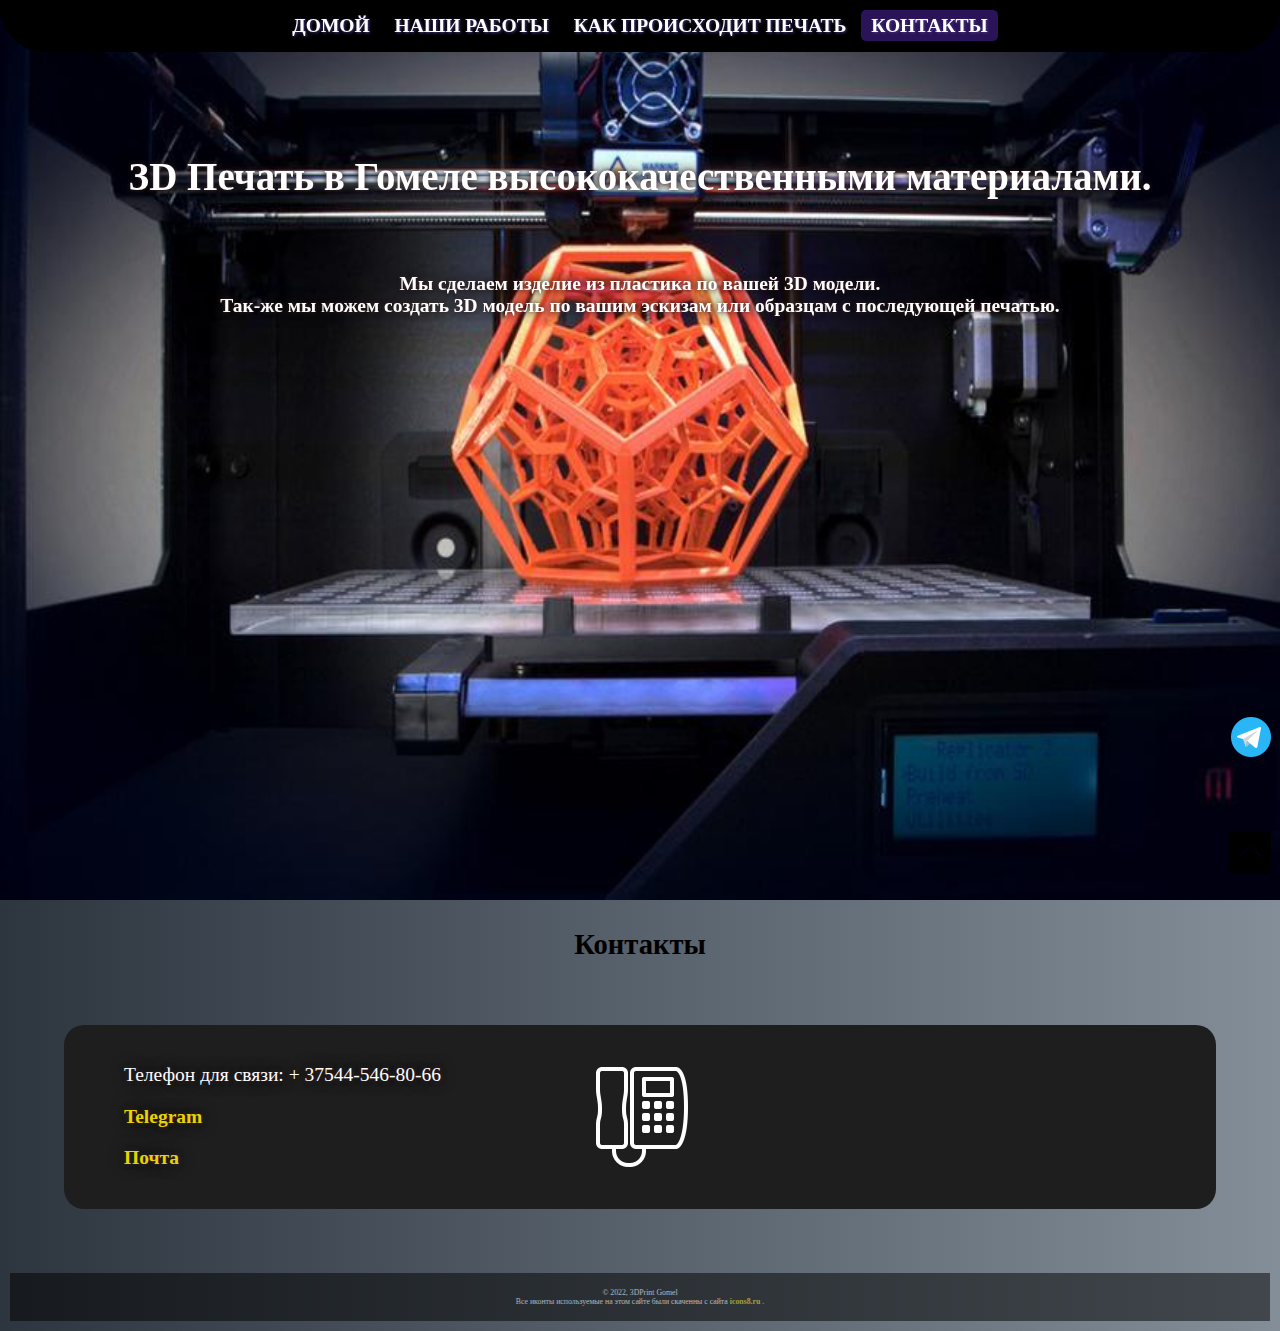
==== contact/contact.html @ 4ea01b26 "commit-13" ====
<!DOCTYPE html>
<html lang="en">

<head>
    <meta charset="UTF-8" />
    <meta http-equiv="X-UA-Compatible" content="IE=edge" />
    <meta name="viewport" content="width=device-width, initial-scale=1.0" />
    <title>3D_Print</title>

    <link type="text/css" rel="stylesheet" href="../index.css" media="screen and (min-width: 611px)">
    <link type="text/css" rel="stylesheet" href="../index-mobile.css" media="screen and (max-width: 600px)">
</head>

<body>
    <div id="pro">
        <nav>
            <ul>
              <li><a href="../index.html">Домой</a></li>
              <li><a href="../my_work/my_work.html#aaa">Наши работы</a></li>
              <li><a href="../Video_work/video.html#aaa">Как происходит печать</a></li>
              <li class="selected"><a href="../contact/contact.html">Контакты</a></li>
            </ul>
          </nav>
    </div>

    <div id="header">
        <div class="header">
            <h1 class="fullscreen_title _anim-items _anim-no-hide">
                ЗD Печать в Гомеле высококачественными материалами.</h1>
            <br /> <br>
            <h2 class="fullscreen_text _anim-items"> Мы сделаем изделие из пластика по вашей 3D модели. <br />
                Так-же мы можем создать 3D модель по вашим эскизам или образцам с
                последующей печатью.
            </h2>
        </div>
    </div>

    <div id="contact">
        <h3>Контакты</h3>
        <div id="contact_1">
            <p>Телефон для связи: + 37544-546-80-66</p>
            <p><a href="https://t.me/KravecDK" target="_blank">Telegram</a></p>
            <p><a href="mailto:zik231@mail.ru" target="_blank">Почта</a></p>

        </div>
    </div>



    <div id="telegramm">
        <a href="https://t.me/KravecDK" target="_blank">
            <img src="../picters/telegramm.png" alt="telegramm">
        </a>
    </div>
    <div id="up">
        <a href="#" title="Вернуться к началу" class="topbutton"><img src="../picters/icons8-вверх-в-квадрате-50.png"
                alt="up"></a>
    </div>

    <footer>
        &copy; 2022, 3DPrint Gomel
        <br />
        Все иконты используемые на этом сайте были скаченны с сайта <a href="https://icons8.ru/">icons8.ru</a> .
    </footer>

    <script src="../index.js"></script>
</body>

</html>
---- index.css ----
body {
    font-size: small;
    background: linear-gradient(90deg, #2d353f 0%, #838e99 100%);
    background-color: rgb(223, 222, 222);
    margin: 0;
}

#pro {
    background-color: black;
    width: 100%;
    text-align: center;
    position: fixed;
    top: 0;
    left: 0;
    border-radius: 0px 0px 45px 45px;
}
nav ul li a:link, nav ul li a:visited {
	color: #ffffff;
	border-bottom: none;
	font-weight: bold;


	text-shadow: 1px 1px 3px #493c85; 


	text-transform: uppercase;
}

li.selected {
	background-color: rgb(42, 19, 87);
    border-radius: 5px;
}

#info_top {
    margin: 5%;
}

#header {
    background-image: url(picters/aaaa.jpg);
    background-size: 100% 100%;
    height: 100vh;
    text-shadow: 0 0 5px rgb(58, 36, 36), 0 0 15px rgb(0, 0, 0);
}
#header h1 {
    font-size: 300%;
}
.fullscreen_title {
    transform: translate(0px, 120%);
    opacity: 0;
    transition: 0.8s;
}
.fullscreen_title._active {
    transform: translate(0px, 0%);
    opacity: 1;
}
.fullscreen_text {
    transform: translate(0px, 120%);
    opacity: 0;
    transition: all 0.8s ease 0s;
}
.fullscreen_text._active {
    transform: translate(0px, 0%);
    opacity: 1;
    transition: all 0.8s ease 0.4s;
}
.moments_image {
    transform: scale(0);
    transition: all 0.8s ease 0s;
}
.moments_item._active .moments_image {
    transform: scale(1);
}
.moments_text {
    transform: translate(0px, 50%);
    opacity: 0;
    transition: all 0.3s ease 0s;
}
.moments_item._active .moments_text {
    transform: translate(0px, 0px);
    opacity: 1;
    translate: all 0.8s ease 0.6s;
}

.header {
    text-align: center;
    color: #fff;
    font-size: 100%;
    padding: 10%;

}

nav {
    font-size: 150%;
    border-radius: 0px 0px 45px 45px;
}
nav ul {
    text-align: center;
	margin: 0px;
	list-style-type: none;
	padding: 15px 10px 15px 10px;
}
nav ul li {
	display: inline;
	padding: 5px 10px 5px 10px;
}

#contact h3{
    font-size: 220%;
    text-align: center;
}
#contact_1 {
    
    font-size: 150%;
    margin: 5%;
    background-color: rgb(30, 30, 31);
    border-radius: 20px;
    color: #fff;
    padding-top:  20px;
    padding-bottom: 20px;
    padding-left: 60px;
    background-image: url(picters/icons/icons8-офисный-телефон-100.png);
    background-position: center ;
    background-repeat: no-repeat;
    text-shadow: 0 0 5px rgb(58, 36, 36), 0 0 15px rgb(0, 0, 0); /*Тень*/
    /* Фон без повторения */
}

.job h3 {
    font-size: 150%;
    text-align: center;
}

.job {
    font-size: 150%;
}

div#tableContainer {
    display: table;
    border-spacing: 10px;
}

div#tableRow {
    display: table-row;
}

section#t1,
section#t2,
section#t3,
section#t4 {
    display: table-cell;
    padding: 20px;
    vertical-align: top;
    background-color: rgb(30, 30, 31);
    border-radius: 20px;
    color: #fff;
    width: 15%;
}

#filoment h3 {
    font-size: 220%;
    text-align: center;
}

#filoment {
    margin: 5%;
}

#filoment ul {
    font-size: 150%;
    display: table-cell;
    padding: 50px;
    vertical-align: top;
    background-color: rgb(30, 30, 31);
    border-radius: 20px;
    color: #fff;
    text-shadow: 0 0 5px rgb(58, 36, 36), 0 0 15px rgb(0, 0, 0);
    background-image: url(picters/kisspng-3d-printing-filament-polylactic-acid-lyman-filamen-5b18a9272827a0.1160020915283428231645.png);
    background-position: center;
    background-repeat: no-repeat;
    /* Фон без повторения */
}

#cash {
    font-size: 150%;
    margin: 5%;
}
#cash h2{
text-align: center;
}
#cash h3 {
    text-align: center;
}
#cash_info {
    font-size: medium;
    text-align: center;
    padding: 50px;
    vertical-align: top;
    background-color: rgb(30, 30, 31);
    border-radius: 20px;
    color: #fff;
    background-image: url(picters/icons/icons8-банк-идей-100.png);
    background-position: bottom ;
    background-repeat: no-repeat;
    text-shadow: 0 0 5px rgb(58, 36, 36), 0 0 15px rgb(0, 0, 0); /*Тень*/
    /* Фон без повторения */
}
section#t11,
section#t22,
section#t33 {
    display: table-cell;
    padding: 20px;
    vertical-align: top;
    background-color: rgb(30, 30, 31);
    border-radius: 20px;
    color: #fff;
    width: 23%;
}


#model {
    margin: 5%;
    font-size: 150%;
}
#model h3 {
    text-align: center;
    font-size: 150%;
}
#model_info {
    padding: 20px;
    background-color: rgb(30, 30, 31);
    border-radius: 20px;
    color: #fff;
}

#site_model {
    margin: 5%;
    font-size: 150%;
}
#site_model h2{
    text-align: center;
    font-size: 150%;
}
#site_model h3{
    text-align: center;
    font-size: 130%;
}

a {
    color: rgb(233, 210, 0);
    text-decoration: none;
    font-weight: 700;
  }
  a:hover {
    text-decoration: underline;
  }
  a:active {
    color: rgb(230, 114, 5);
  }
  
  a:visited {
    color: gray;
  }
  #a1 {
      text-align: center;
      border-color: red;
  }

#telegramm {
    position: fixed;
    bottom: 15%;
    right: 5px;
}

#up {
    position: fixed;
    bottom: 2%;
    right: 5px;
}

footer {
    background-color: black;
    color: #fff;
    opacity: 0.5;
    text-align: center;
    padding: 15px;
    margin: 10px 10px 10px 10px;
    font-size: 60%;
}

/*my_work page*/


.card1 h3{
    font-size: 220%;
    text-align: center;
}

.card1_1 {
    
    text-align: center;
        font-size: 150%;
        margin: 5%;
        background-color: rgb(30, 30, 31);
        border-radius: 20px;
        color: #fff;
        padding-top:  20px;
        padding-bottom: 20px;
        padding-left: 60px;
        padding-right: 60px;
        text-shadow: 0 0 5px rgb(58, 36, 36), 0 0 15px rgb(0, 0, 0); /*Тень*/
    /* Фон без повторения */
}
.card2 h3{
    font-size: 180%;
    text-align: center;
}

.card1_2 {
        font-size: 150%;
        margin: 5%;
        background-color: rgb(30, 30, 31);
        border-radius: 20px;
        color: #fff;
        padding-top:  20px;
        padding-bottom: 20px;
        padding-left: 60px;
        padding-right: 60px;
        text-shadow: 0 0 5px rgb(58, 36, 36), 0 0 15px rgb(0, 0, 0); /*Тень*/
    /* Фон без повторения */
}


/*
    transform: translate(0px, 120%);
    opacity: 0;
    transition: 0.8s;
    позволяет уехать в низ и сделать прозрачным

    _activ
    transform: translate(0px, 0%);
    opacity: 1;
---- index-mobile.css ----
body {
    font-size: small;
    font-family: sans-serif;
    background: linear-gradient(90deg, #2d353f 0%, #838e99 100%);
    margin: 0;
}

#pro {
    background-color: black;
    width: 100%;
    text-align: center;
    position: fixed;
    top: 0;
    left: 0;
    border-radius: 0px 0px 45px 45px;
    font-size: 70%;
}
nav ul li a:link, nav ul li a:visited {
	color: #ffffff;
	border-bottom: none;
	font-weight: bold;


	text-shadow: 1px 1px 3px #493c85; 


	text-transform: uppercase;
}

li.selected {
	background-color: rgb(42, 19, 87);
    border-radius: 5px;
}

#info_top {
    margin: 5%;
}

#header {
    background-image: url(picters/aaaa.jpg);
    background-size: 100% 100%;
    text-shadow: 0 0 5px rgb(58, 36, 36), 0 0 15px rgb(0, 0, 0);
}
#header h1 {
    font-size: 200%;
}
.fullscreen_title {
    transform: translate(0px, 120%);
    opacity: 0;
    transition: 0.8s;
}
.fullscreen_title._active {
    transform: translate(0px, 0%);
    opacity: 1;
}
.fullscreen_text {
    transform: translate(0px, 120%);
    opacity: 0;
    transition: all 0.8s ease 0s;
}
.fullscreen_text._active {
    transform: translate(0px, 0%);
    opacity: 1;
    transition: all 0.8s ease 0.4s;
}
.moments_image img {
    width: 50%;
    height: 50%;
}
.moments_image {
    transform: scale(0);
    transition: all 0.8s ease 0s;
}
.moments_item._active .moments_image {
    transform: scale(1);
}
.moments_text {
    transform: translate(0px, 50%);
    opacity: 0;
    transition: all 0.3s ease 0s;
}
.moments_item._active .moments_text {
    transform: translate(0px, 0px);
    opacity: 1;
    translate: all 0.8s ease 0.6s;
}

.header {
    text-align: center;
    color: #fff;
    font-size: 100%;
    padding: 10%;

}

nav {
    font-size: 100%;
    border-radius: 0px 0px 45px 45px;
}
nav ul {
    text-align: center;
	margin: 0px;
	list-style-type: none;
	padding: 15px 10px 15px 10px;
}
nav ul li {
	display: inline;
	padding: 5px 10px 5px 10px;
}

#contact h3{
    font-size: 220%;
    text-align: center;
}
#contact_1 {
    
    font-size: 100%;
    margin: 5%;
    background-color: rgb(30, 30, 31);
    border-radius: 20px;
    color: #fff;
    padding-top:  10px;
    padding-bottom: 10px;
    padding-left: 30px;
    background-image: url(picters/icons/icons8-офисный-телефон-100.png);
    
    background-position: center ;
    background-repeat: no-repeat;
    text-shadow: 0 0 5px rgb(58, 36, 36), 0 0 15px rgb(0, 0, 0); /*Тень*/
    /* Фон без повторения */
}

.job h3 {
    font-size: 220%;
    text-align: center;
}

.job {
    font-size: 100%;
}

div#tableContainer {
    display: table;
    border-spacing: 10px;
}

div#tableRow {
    display: table-row;
}

section#t1,
section#t2,
section#t3,
section#t4 {
    margin: 15px 0px 15px 0px;
    padding: 35px;
    vertical-align: top;
    background-color: rgb(30, 30, 31);
    border-radius: 20px;
    color: #fff;
}

#filoment h3 {
    font-size: 220%;
    text-align: center;
}

#filoment {
    margin: 5%;
}

#filoment ul {
    font-size: 90%;
    display: table-cell;
    padding: 20px;
    vertical-align: top;
    background-color: rgb(30, 30, 31);
    border-radius: 20px;
    color: #fff;
    text-shadow: 0 0 5px rgb(58, 36, 36), 0 0 15px rgb(0, 0, 0);
    background-image: url(picters/kisspng-3d-printing-filament-polylactic-acid-lyman-filamen-5b18a9272827a0.1160020915283428231645.png);
    background-position: center;
    background-repeat: no-repeat;
    /* Фон без повторения */
}

#cash {
    font-size: 80%;
    margin: 5%;
}
#cash h2{
    font-size: 200%;
text-align: center;
}
#cash h3 {
    text-align: center;
}
#cash_info {
    font-size: 90%;
    text-align: center;
    padding: 20px;
    vertical-align: top;
    background-color: rgb(30, 30, 31);
    border-radius: 20px;
    color: #fff;
    background-image: url(picters/icons/icons8-банк-идей-100.png);
    background-position: bottom ;
    background-repeat: no-repeat;
    text-shadow: 0 0 5px rgb(58, 36, 36), 0 0 15px rgb(0, 0, 0); /*Тень*/
    /* Фон без повторения */
}
section#t11,
section#t22,
section#t33 {
    display: table-cell;
    padding: 5px;
    vertical-align: top;
    background-color: rgb(30, 30, 31);
    border-radius: 20px;
    color: #fff;
    width: 23%;
}


#model {
    margin: 5%;
    font-size: 100%;
}
#model h3 {
    text-align: center;
    font-size: 200%;
}
#model_info {
    padding: 20px;
    background-color: rgb(30, 30, 31);
    border-radius: 20px;
    color: #fff;
}

#site_model {
    margin: 5%;
    font-size: 60%;
}
#site_model h2{
    text-align: center;
    font-size: 350%;
}
#site_model h3{
    text-align: center;
    font-size: 120%;
}

a {
    color: rgb(233, 210, 0);
    text-decoration: none;
    font-weight: 700;
  }
  a:hover {
    text-decoration: underline;
  }
  a:active {
    color: rgb(230, 114, 5);
  }
  
  a:visited {
    color: gray;
  }
  #a1 {
      text-align: center;
      border-color: red;
  }

#telegramm {
    position: fixed;
    bottom: 15%;
    right: 5px;
}

#up {
    position: fixed;
    bottom: 2%;
    right: 5px;
}

footer {
    background-color: black;
    color: #fff;
    opacity: 0.5;
    text-align: center;
    padding: 15px;
    margin: 10px 10px 10px 10px;
    font-size: 30%;
}

.card1 img{
    width: 30vh;
}
.card1_1 video {
    width: 30vh;
    height: 30vh;
}
.card1 h3{
    font-size: 220%;
    text-align: center;
}
.card1_1 {
    
    text-align: center;
    font-size: 150%;
    margin: 5%;
    background-color: rgb(30, 30, 31);
    border-radius: 20px;
    color: #fff;
    padding-top:  20px;
    padding-bottom: 20px;
    padding-left: 60px;
    padding-right: 60px;
    text-shadow: 0 0 5px rgb(58, 36, 36), 0 0 15px rgb(0, 0, 0); /*Тень*/
    /* Фон без повторения */
}
.card2 h3{
    font-size: 180%;
    text-align: center;
}

.card1_2 {
        font-size: 150%;
        margin: 5%;
        background-color: rgb(30, 30, 31);
        border-radius: 20px;
        color: #fff;
        padding-top:  20px;
        padding-bottom: 20px;
        padding-left: 60px;
        padding-right: 60px;
        text-shadow: 0 0 5px rgb(58, 36, 36), 0 0 15px rgb(0, 0, 0); /*Тень*/
    /* Фон без повторения */
}
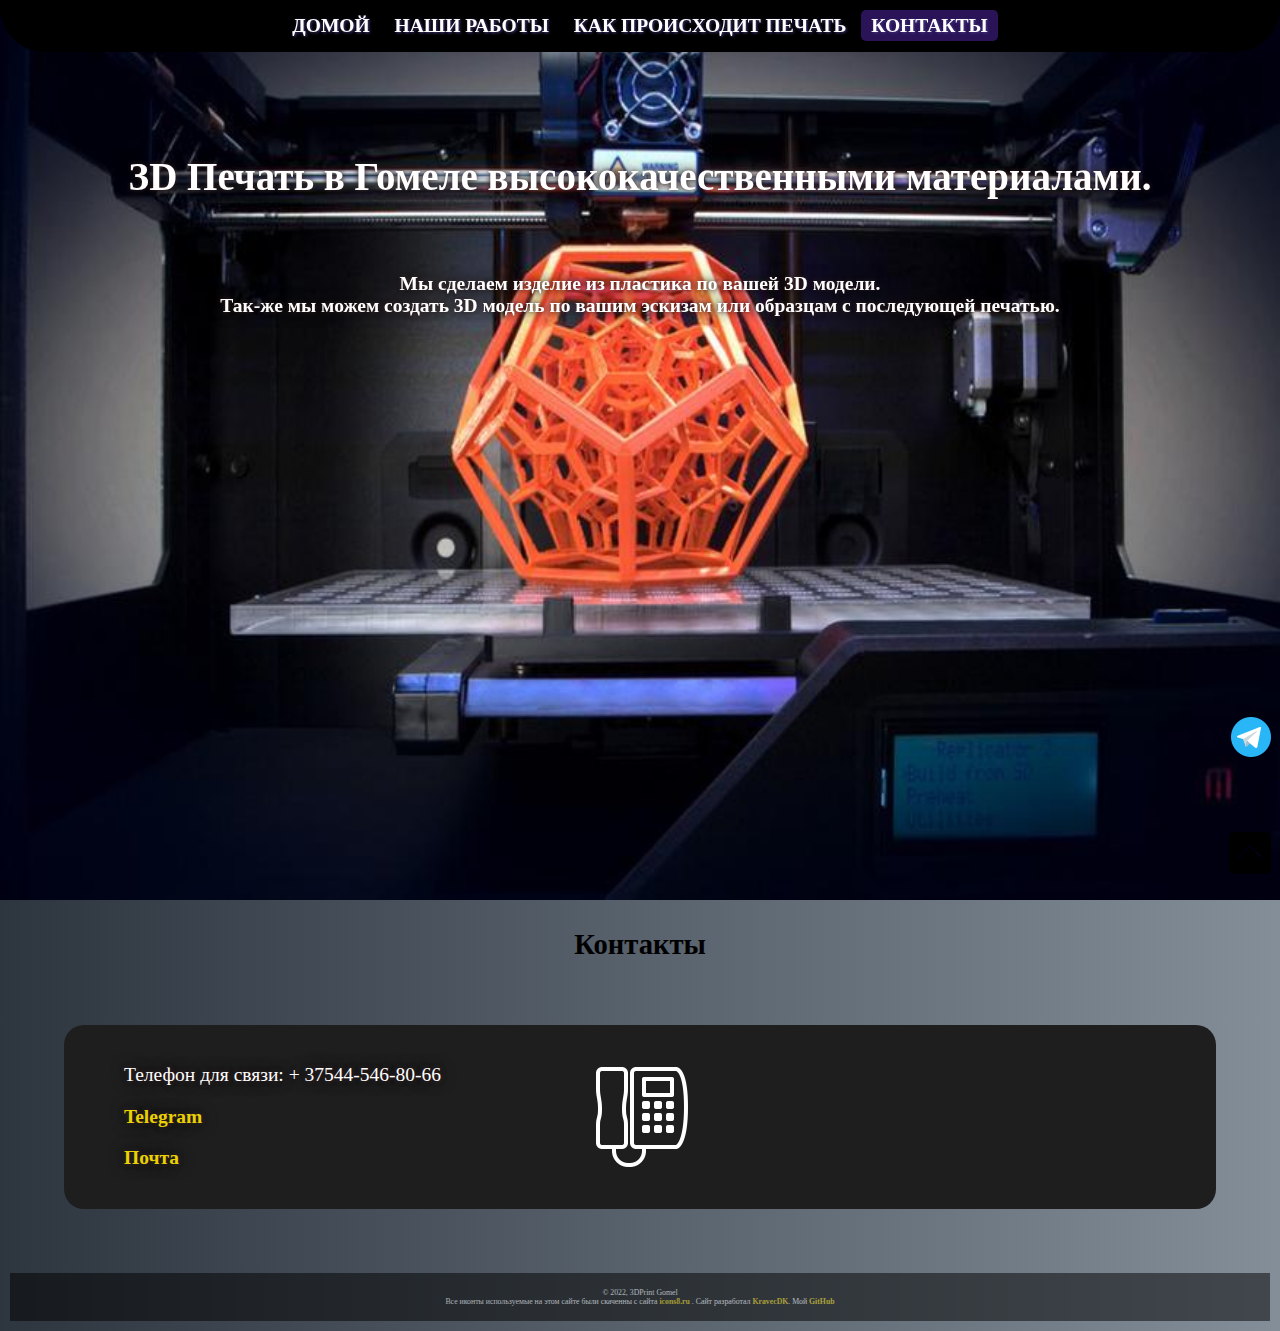
==== commit 9d8ea5fe: "commit -14" ====
--- a/contact/contact.html
+++ b/contact/contact.html
@@ -60,7 +60,7 @@
     <footer>
         &copy; 2022, 3DPrint Gomel
         <br />
-        Все иконты используемые на этом сайте были скаченны с сайта <a href="https://icons8.ru/">icons8.ru</a> .
+        Все иконты используемые на этом сайте были скаченны с сайта <a href="https://icons8.ru/">icons8.ru</a> . Сайт разработал <a href="https://kravecdk.github.io/KravecDK/">KravecDK</a>. Мой <a href="https://github.com/KravecDK">GitHub</a>
     </footer>
 
     <script src="../index.js"></script>
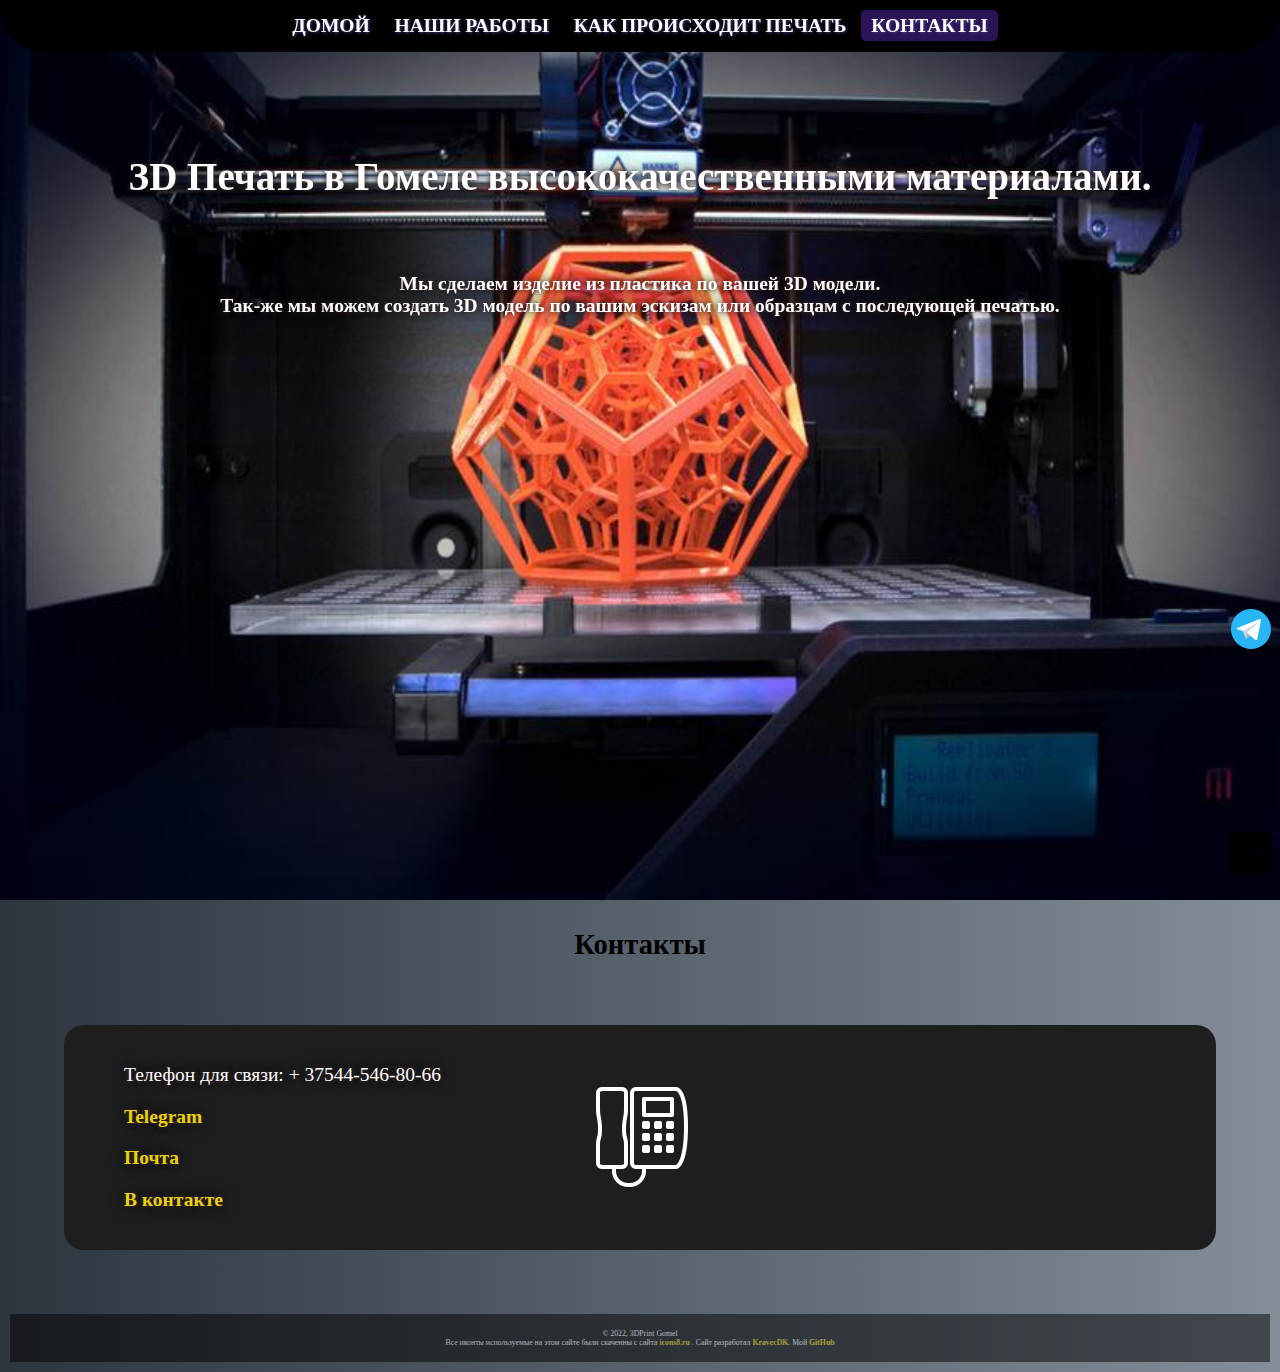
==== commit 3cd2ee3d: "commit 17" ====
--- a/contact/contact.html
+++ b/contact/contact.html
@@ -41,6 +41,7 @@
             <p>Телефон для связи: + 37544-546-80-66</p>
             <p><a href="https://t.me/KravecDK" target="_blank">Telegram</a></p>
             <p><a href="mailto:zik231@mail.ru" target="_blank">Почта</a></p>
+            <p><a href="https://vk.com/3d_gomel" target="_blank">В контакте</a></p>
 
         </div>
     </div>
@@ -60,7 +61,7 @@
     <footer>
         &copy; 2022, 3DPrint Gomel
         <br />
-        Все иконты используемые на этом сайте были скаченны с сайта <a href="https://icons8.ru/">icons8.ru</a> . Сайт разработал <a href="https://kravecdk.github.io/KravecDK/">KravecDK</a>. Мой <a href="https://github.com/KravecDK">GitHub</a>
+        Все иконты используемые на этом сайте были скаченны с сайта <a href="https://icons8.ru/" target="_blank">icons8.ru</a> . Сайт разработал <a href="https://kravecdk.github.io/KravecDK/" target="_blank">KravecDK</a>. Мой <a href="https://github.com/KravecDK" target="_blank">GitHub</a>
     </footer>
 
     <script src="../index.js"></script>
--- a/index.css
+++ b/index.css
@@ -267,7 +267,12 @@
 
 #telegramm {
     position: fixed;
-    bottom: 15%;
+    bottom: 27%;
+    right: 5px;
+}
+#VK {
+    position: fixed;
+    bottom: 18%;
     right: 5px;
 }
 
--- a/index-mobile.css
+++ b/index-mobile.css
@@ -272,10 +272,14 @@
 
 #telegramm {
     position: fixed;
-    bottom: 15%;
+    bottom: 27%;
     right: 5px;
 }
-
+#VK {
+    position: fixed;
+    bottom: 18%;
+    right: 5px;
+}
 #up {
     position: fixed;
     bottom: 2%;
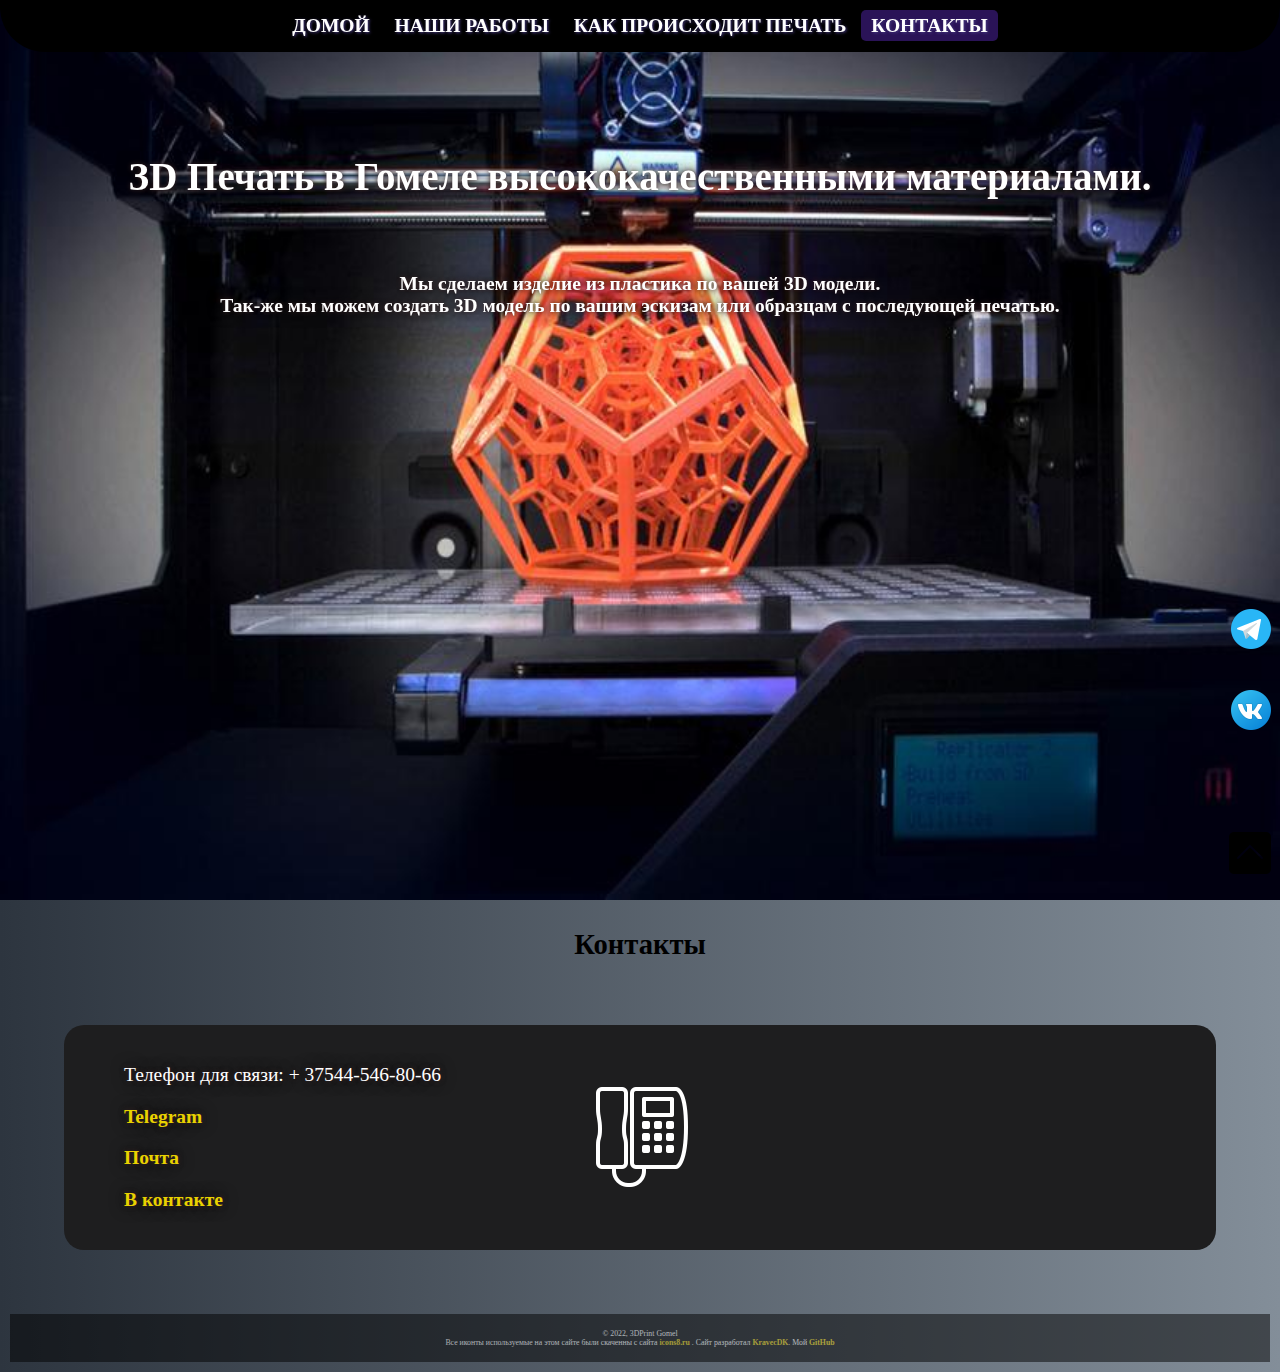
==== commit 6b36a523: "commit 18" ====
--- a/contact/contact.html
+++ b/contact/contact.html
@@ -53,6 +53,12 @@
             <img src="../picters/telegramm.png" alt="telegramm">
         </a>
     </div>
+</div>
+<div id="VK">
+    <a href="https://vk.com/3d_gomel" target="_blank">
+        <img src="../picters/icons8-vk-в-круге-48.png" alt="VK">
+    </a>
+</div>
     <div id="up">
         <a href="#" title="Вернуться к началу" class="topbutton"><img src="../picters/icons8-вверх-в-квадрате-50.png"
                 alt="up"></a>
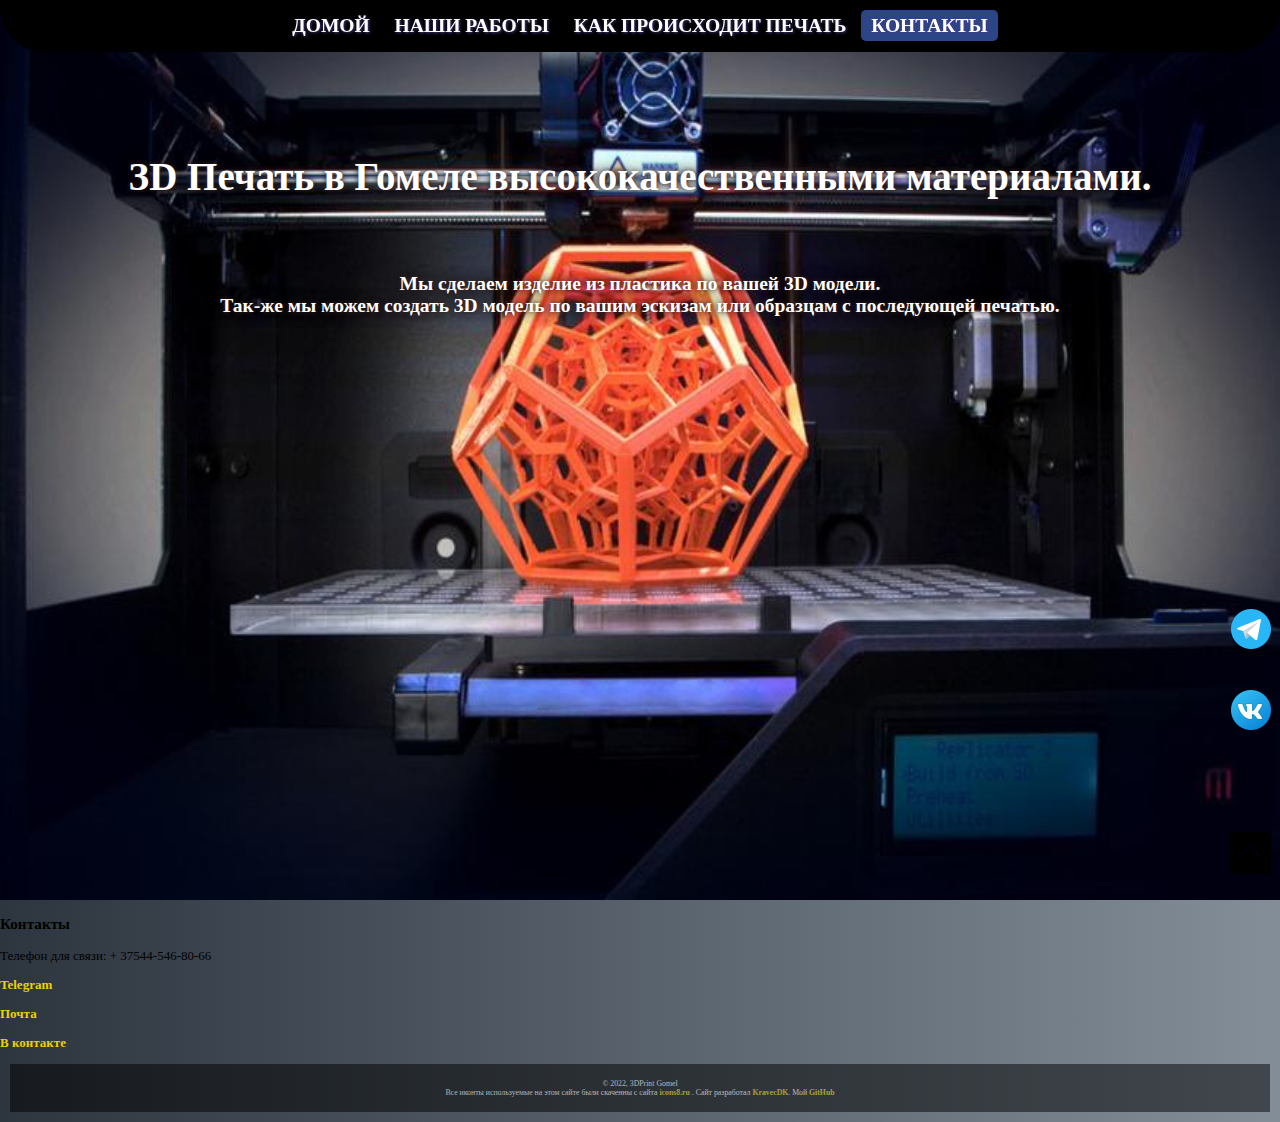
==== commit 8a6b02df: "commit 12" ====
--- a/contact/contact.html
+++ b/contact/contact.html
@@ -6,7 +6,7 @@
     <meta http-equiv="X-UA-Compatible" content="IE=edge" />
     <meta name="viewport" content="width=device-width, initial-scale=1.0" />
     <title>3D_Print</title>
-
+    <link rel="icon" href="../picters/icons/png-transparent.png" type="image/png" sizes="32x32">
     <link type="text/css" rel="stylesheet" href="../index.css" media="screen and (min-width: 611px)">
     <link type="text/css" rel="stylesheet" href="../index-mobile.css" media="screen and (max-width: 600px)">
 </head>
--- a/index.css
+++ b/index.css
@@ -13,6 +13,7 @@
     top: 0;
     left: 0;
     border-radius: 0px 0px 45px 45px;
+    z-index: 2;
 }
 nav ul li a:link, nav ul li a:visited {
 	color: #ffffff;
@@ -27,7 +28,7 @@
 }
 
 li.selected {
-	background-color: rgb(42, 19, 87);
+	background-color: rgb(73, 115, 225, 0.6);
     border-radius: 5px;
 }
 
@@ -102,27 +103,6 @@
 nav ul li {
 	display: inline;
 	padding: 5px 10px 5px 10px;
-}
-
-#contact h3{
-    font-size: 220%;
-    text-align: center;
-}
-#contact_1 {
-    
-    font-size: 150%;
-    margin: 5%;
-    background-color: rgb(30, 30, 31);
-    border-radius: 20px;
-    color: #fff;
-    padding-top:  20px;
-    padding-bottom: 20px;
-    padding-left: 60px;
-    background-image: url(picters/icons/icons8-офисный-телефон-100.png);
-    background-position: center ;
-    background-repeat: no-repeat;
-    text-shadow: 0 0 5px rgb(58, 36, 36), 0 0 15px rgb(0, 0, 0); /*Тень*/
-    /* Фон без повторения */
 }
 
 .job h3 {
@@ -215,6 +195,7 @@
     color: #fff;
     width: 23%;
 }
+
 
 
 #model {
@@ -260,11 +241,12 @@
   a:visited {
     color: gray;
   }
-  #a1 {
-      text-align: center;
-      border-color: red;
-  }
-
+
+#Instagram {
+    position: fixed;
+    bottom: 36%;
+    right: 5px;
+}
 #telegramm {
     position: fixed;
     bottom: 27%;
@@ -321,7 +303,7 @@
 }
 
 .card1_2 {
-        font-size: 150%;
+        font-size: 130%;
         margin: 5%;
         background-color: rgb(30, 30, 31);
         border-radius: 20px;
@@ -334,7 +316,148 @@
     /* Фон без повторения */
 }
 
-
+.popup {
+    position: fixed;
+    width: 100%;
+    height: 100%;
+    background-color: rgba(0, 0, 0, 0.8);
+    top: 0;
+    left: 0;
+    opacity: 0;
+    visibility: hidden;
+    overflow-y: auto;
+    overflow-x: hidden;
+    transition: all 0.8s ease 0s;
+    z-index: 1;
+    }
+    .popup:target {
+        opacity: 1;
+        visibility: visible;
+    }
+    .popup:target .popup_content {
+        transform: perspective(600px) translate(0px, 0%) rotateX(0deg);
+        opacity: 1;
+    }
+    .popup_area {
+        position: absolute;
+        width: 100%;
+        height: 100%;
+        top: 0;
+        left: 0;
+    }
+    .popup_body {
+    min-height: 100%;
+    display: flex;
+    align-items: center;
+    justify-content: center;
+    padding: 30px 10px;
+    
+    }
+    .popup_content {
+        background: linear-gradient(90deg, #00271a 0%, #014450 100%);
+    color: #fff;
+    max-width: 800px;
+    padding: 30px;
+    position: relative;
+    transition: all 0.8s ease 0s;
+    opacity: 0;
+    transform: perspective(600px) translate(0px, -100%) rotateX(45deg);
+    border-radius: 20px;
+    font-size: 170%;
+    }
+    .popup_close {
+    position: absolute;
+    right: 10px;
+    top: 10px;
+    font-size: 20px;
+    color: #fff;
+    text-decoration: none;
+    }
+    .popup_title {
+    font-size: 150%;
+    margin: 1em;
+    text-align: center;
+    }
+
+
+
+
+
+    .wrapper {
+        width: 100%;
+        min-height: 100%;
+        height: 100%;
+        overflow: hidden;
+        display: flex;
+        justify-content: center;
+        align-items: center;
+    }
+.wave-btn{
+    width: 180px;
+    height: 40px;
+    display: flex;
+    border-radius: 0 0 10px 10px;
+    justify-content: center;
+    align-items: center;
+    transition: all 0.8s ease 0s;
+    text-decoration: none;
+    position: relative;
+    overflow: hidden;
+}
+.wave-btn:hover .wave-btn__waves{
+top: -50px;
+}
+.wave-btn:hover {
+    border-radius: 10px;
+    transition: all 0.8s ease 2s;
+    -webkit-box-shadow: inset 0 0 40px rgba(73, 115, 225, 0.6);
+    box-shadow: inset 0 0 40px rgba(73, 115, 225, 0.6);
+}
+.wave-btn__text {
+    color: #fff;
+    font-family: Arial, Helvetica, sans-serif;
+    position: relative;
+    z-index: 1;
+}
+.wave-btn__waves {
+    position: absolute;
+    width: 180px;
+    height: 180px;
+    background-color: #4973ff;
+    top: 0;
+    left: 0;
+    -webkit-box-shadow: inset 0 0 50px rgba(0, 0, 0, 0,5);
+    box-shadow: inset 0 0 50px rgba(0, 0, 0, 0,5);
+    transition: all 0.8s ease 0s;
+}
+.wave-btn__waves::after,
+.wave-btn__waves::before {
+    content: '';
+    position: absolute;
+    top: 0;
+    left: 50%;
+    width: 250%;
+    height: 250%;
+    transform: translate3d(-50%,-96%,0) rotate(0deg) scale(1);
+}
+.wave-btn__waves::before {
+    background-color: rgb(30, 30, 31);
+    border-radius: 48%;
+    animation: waves 5S infinite linear;
+}
+.wave-btn__waves::after {
+    background-color: rgba(30, 30, 31, 0.5);
+    border-radius: 44%;
+    animation: waves 10S infinite linear;
+}
+@keyframes waves{
+    0%{
+        transform: translate3d(-50%,-96%,0) rotate(0deg) scale(1);
+    }
+    100%{
+        transform: translate3d(-50%,-96%,0) rotate(360deg) scale(1);
+    }
+}
 /*
     transform: translate(0px, 120%);
     opacity: 0;
@@ -344,3 +467,5 @@
     _activ
     transform: translate(0px, 0%);
     opacity: 1;
+
+    --- a/index-mobile.css
+++ b/index-mobile.css
@@ -14,6 +14,7 @@
     left: 0;
     border-radius: 0px 0px 45px 45px;
     font-size: 70%;
+    z-index: 2;
 }
 nav ul li a:link, nav ul li a:visited {
 	color: #ffffff;
@@ -28,7 +29,7 @@
 }
 
 li.selected {
-	background-color: rgb(42, 19, 87);
+	background-color: rgb(73, 115, 225, 0.6);
     border-radius: 5px;
 }
 
@@ -270,6 +271,11 @@
       border-color: red;
   }
 
+  #Instagram {
+    position: fixed;
+    bottom: 36%;
+    right: 5px;
+}
 #telegramm {
     position: fixed;
     bottom: 27%;
@@ -339,4 +345,143 @@
         padding-right: 60px;
         text-shadow: 0 0 5px rgb(58, 36, 36), 0 0 15px rgb(0, 0, 0); /*Тень*/
     /* Фон без повторения */
+}
+
+
+.popup {
+    position: fixed;
+    width: 100%;
+    height: 100%;
+    background-color: rgba(0, 0, 0, 0.8);
+    top: 0;
+    left: 0;
+    opacity: 0;
+    visibility: hidden;
+    overflow-y: auto;
+    overflow-x: hidden;
+    transition: all 0.8s ease 0s;
+    z-index: 1;
+    }
+    .popup:target {
+        opacity: 1;
+        visibility: visible;
+    }
+    .popup:target .popup_content {
+        transform: perspective(600px) translate(0px, 0%) rotateX(0deg);
+        opacity: 1;
+    }
+    .popup_area {
+        position: absolute;
+        width: 100%;
+        height: 100%;
+        top: 0;
+        left: 0;
+    }
+    .popup_body {
+    min-height: 100%;
+    display: flex;
+    align-items: center;
+    justify-content: center;
+    padding: 30px 10px;
+    }
+    .popup_content {
+        background: linear-gradient(90deg, #00271a 0%, #014450 100%);
+    color: #fff;
+    max-width: 800px;
+    padding: 30px;
+    position: relative;
+    transition: all 0.8s ease 0s;
+    opacity: 0;
+    transform: perspective(600px) translate(0px, -100%) rotateX(45deg);
+    border-radius: 20px;
+    font-size: 100%;
+    }
+    .popup_close {
+    position: absolute;
+    right: 10px;
+    top: 10px;
+    font-size: 20px;
+    color: #fff;
+    text-decoration: none;
+    }
+    .popup_title {
+    font-size: 100%;
+    margin: 1em;
+    text-align: center;
+    }
+
+    .wrapper {
+        width: 100%;
+        min-height: 100%;
+        height: 100%;
+        overflow: hidden;
+        display: flex;
+        justify-content: center;
+        align-items: center;
+    }
+.wave-btn{
+    width: 90px;
+    height: 20px;
+    display: flex;
+    border-radius: 0 0 10px 10px;
+    justify-content: center;
+    align-items: center;
+    transition: all 0.8s ease 0s;
+    text-decoration: none;
+    position: relative;
+    overflow: hidden;
+}
+.wave-btn:hover .wave-btn__waves{
+top: -50px;
+}
+.wave-btn:hover {
+    border-radius: 10px;
+    transition: all 0.8s ease 2s;
+    -webkit-box-shadow: inset 0 0 40px rgb(73, 115, 225, 0.6);
+    box-shadow: inset 0 0 40px rgb(73, 115, 225, 0.6);
+}
+.wave-btn__text {
+    color: #fff;
+    font-family: Arial, Helvetica, sans-serif;
+    position: relative;
+    z-index: 1;
+}
+.wave-btn__waves {
+    position: absolute;
+    width: 90px;
+    height: 90px;
+    background-color: #4973ff;
+    top: 0;
+    left: 0;
+    -webkit-box-shadow: inset 0 0 50px rgb(0, 0, 0, 0,5);
+    box-shadow: inset 0 0 50px rgb(0, 0, 0, 0,5);
+    transition: all 0.8s ease 0s;
+}
+.wave-btn__waves::after,
+.wave-btn__waves::before {
+    content: '';
+    position: absolute;
+    top: 0;
+    left: 50%;
+    width: 250%;
+    height: 250%;
+    transform: translate3d(-50%,-96%,0) rotate(0deg) scale(1);
+}
+.wave-btn__waves::before {
+    background-color: rgb(30, 30, 31);
+    border-radius: 48%;
+    animation: waves 5S infinite linear;
+}
+.wave-btn__waves::after {
+    background-color: rgba(30, 30, 31, 0.5);
+    border-radius: 44%;
+    animation: waves 10S infinite linear;
+}
+@keyframes waves{
+    0%{
+        transform: translate3d(-50%,-96%,0) rotate(0deg) scale(1);
+    }
+    100%{
+        transform: translate3d(-50%,-96%,0) rotate(360deg) scale(1);
+    }
 }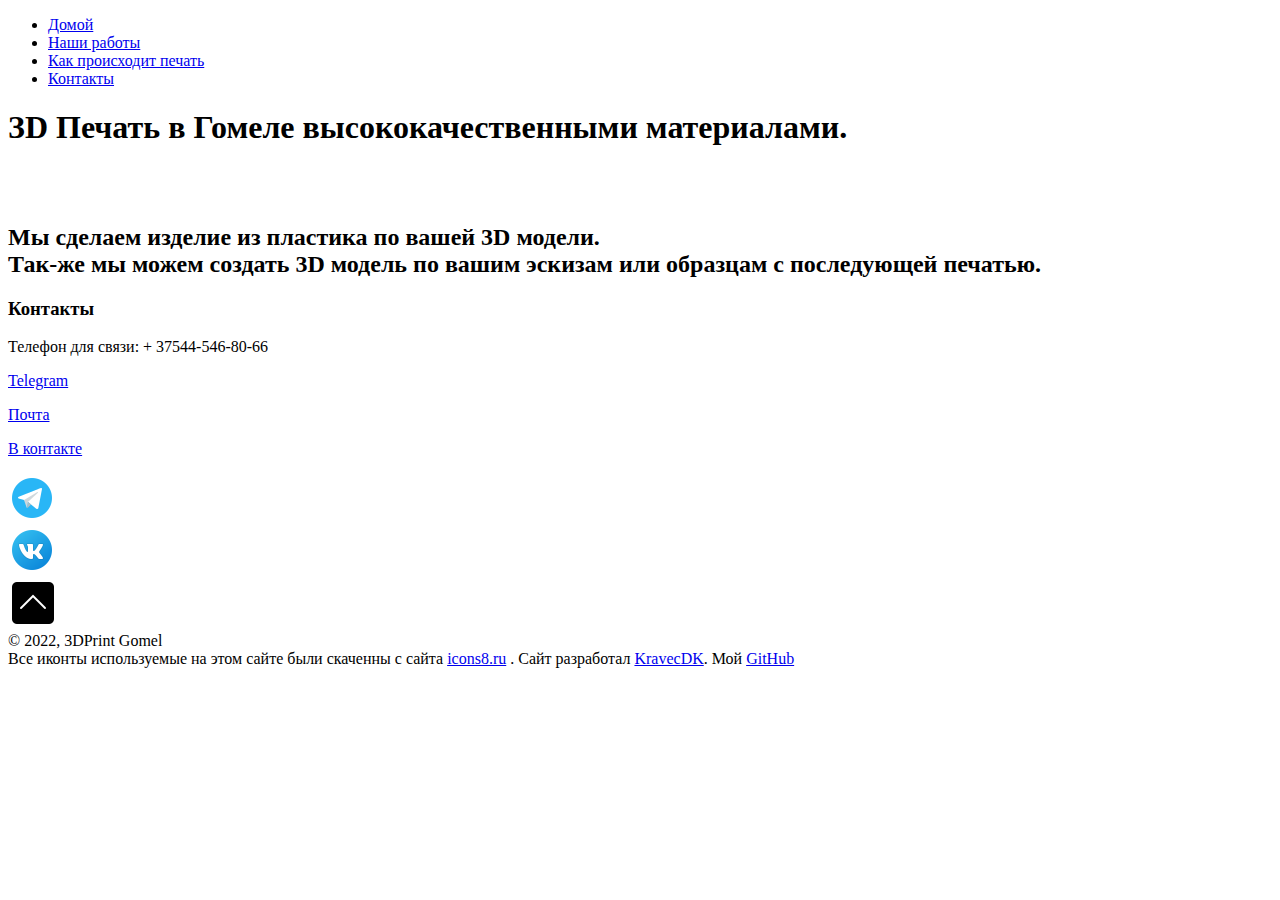
==== commit 7f2b231d: "add information in html file" ====
--- a/contact/contact.html
+++ b/contact/contact.html
@@ -7,8 +7,8 @@
     <meta name="viewport" content="width=device-width, initial-scale=1.0" />
     <title>3D_Print</title>
     <link rel="icon" href="../picters/icons/png-transparent.png" type="image/png" sizes="32x32">
-    <link type="text/css" rel="stylesheet" href="../index.css" media="screen and (min-width: 611px)">
-    <link type="text/css" rel="stylesheet" href="../index-mobile.css" media="screen and (max-width: 600px)">
+    <link type="text/css" rel="stylesheet" href="index.css" media="screen and (min-width: 1243px)">
+    <link type="text/css" rel="stylesheet" href="index-mobile.css" media="screen and (max-width: 1242px)">
 </head>
 
 <body>
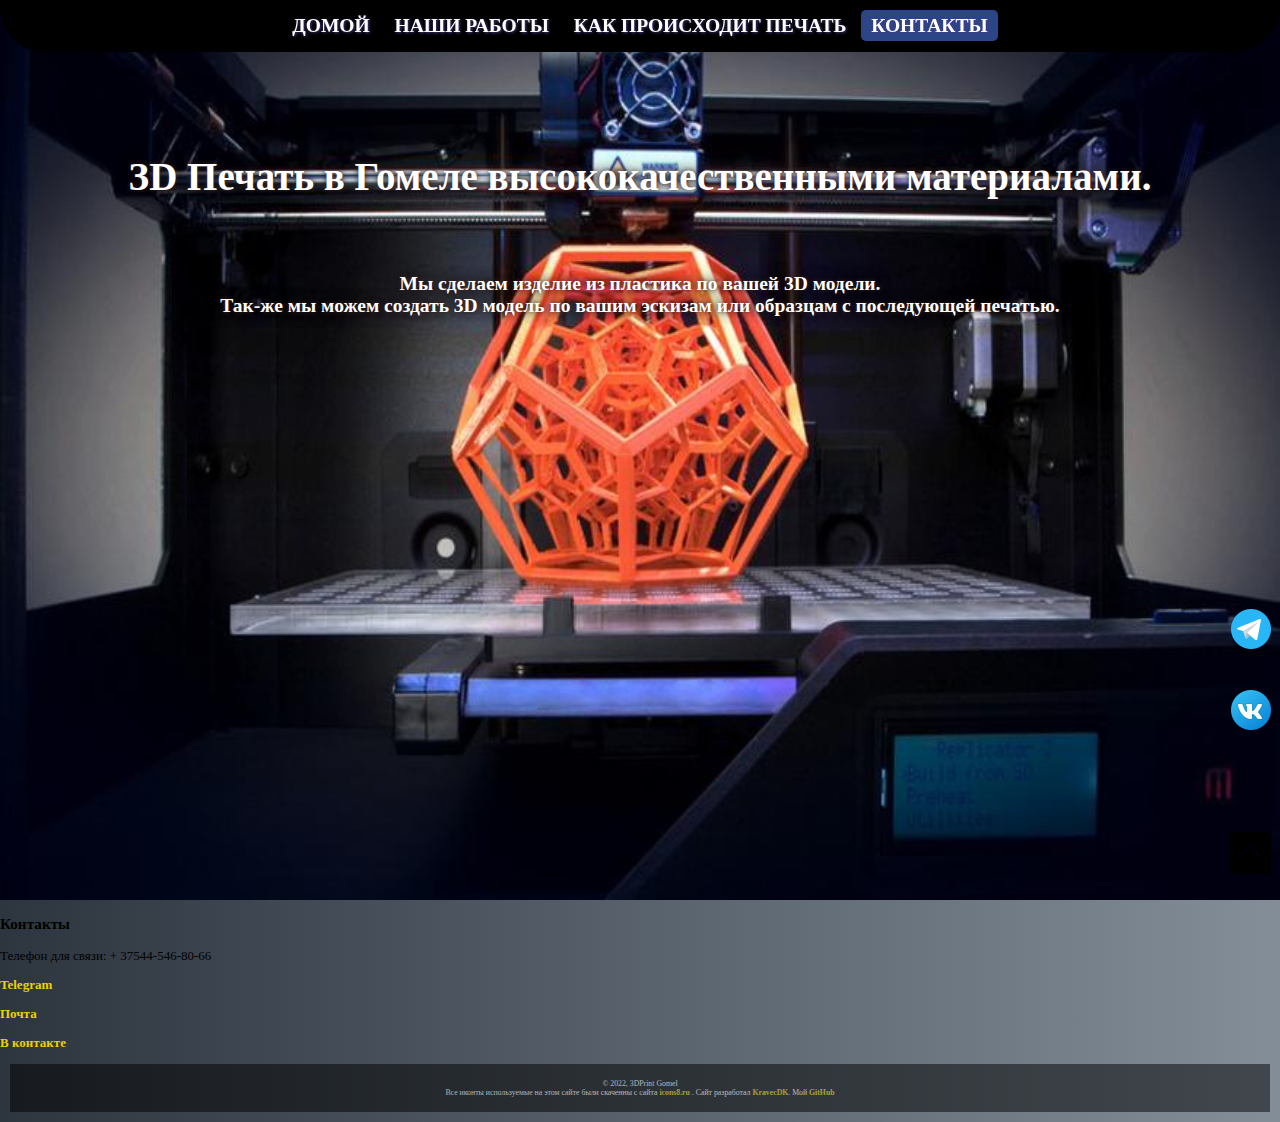
==== commit 3cb0571f: "commit1" ====
--- a/contact/contact.html
+++ b/contact/contact.html
@@ -7,8 +7,8 @@
     <meta name="viewport" content="width=device-width, initial-scale=1.0" />
     <title>3D_Print</title>
     <link rel="icon" href="../picters/icons/png-transparent.png" type="image/png" sizes="32x32">
-    <link type="text/css" rel="stylesheet" href="index.css" media="screen and (min-width: 1243px)">
-    <link type="text/css" rel="stylesheet" href="index-mobile.css" media="screen and (max-width: 1242px)">
+    <link type="text/css" rel="stylesheet" href="../index.css" media="screen and (min-width: 1243px)">
+    <link type="text/css" rel="stylesheet" href="../index-mobile.css" media="screen and (max-width: 1242px)">
 </head>
 
 <body>
--- a/index.css
+++ b/index.css
@@ -0,0 +1,471 @@
+body {
+    font-size: small;
+    background: linear-gradient(90deg, #2d353f 0%, #838e99 100%);
+    background-color: rgb(223, 222, 222);
+    margin: 0;
+}
+
+#pro {
+    background-color: black;
+    width: 100%;
+    text-align: center;
+    position: fixed;
+    top: 0;
+    left: 0;
+    border-radius: 0px 0px 45px 45px;
+    z-index: 2;
+}
+nav ul li a:link, nav ul li a:visited {
+	color: #ffffff;
+	border-bottom: none;
+	font-weight: bold;
+
+
+	text-shadow: 1px 1px 3px #493c85; 
+
+
+	text-transform: uppercase;
+}
+
+li.selected {
+	background-color: rgb(73, 115, 225, 0.6);
+    border-radius: 5px;
+}
+
+#info_top {
+    margin: 5%;
+}
+
+#header {
+    background-image: url(picters/aaaa.jpg);
+    background-size: 100% 100%;
+    height: 100vh;
+    text-shadow: 0 0 5px rgb(58, 36, 36), 0 0 15px rgb(0, 0, 0);
+}
+#header h1 {
+    font-size: 300%;
+}
+.fullscreen_title {
+    transform: translate(0px, 120%);
+    opacity: 0;
+    transition: 0.8s;
+}
+.fullscreen_title._active {
+    transform: translate(0px, 0%);
+    opacity: 1;
+}
+.fullscreen_text {
+    transform: translate(0px, 120%);
+    opacity: 0;
+    transition: all 0.8s ease 0s;
+}
+.fullscreen_text._active {
+    transform: translate(0px, 0%);
+    opacity: 1;
+    transition: all 0.8s ease 0.4s;
+}
+.moments_image {
+    transform: scale(0);
+    transition: all 0.8s ease 0s;
+}
+.moments_item._active .moments_image {
+    transform: scale(1);
+}
+.moments_text {
+    transform: translate(0px, 50%);
+    opacity: 0;
+    transition: all 0.3s ease 0s;
+}
+.moments_item._active .moments_text {
+    transform: translate(0px, 0px);
+    opacity: 1;
+    translate: all 0.8s ease 0.6s;
+}
+
+.header {
+    text-align: center;
+    color: #fff;
+    font-size: 100%;
+    padding: 10%;
+
+}
+
+nav {
+    font-size: 150%;
+    border-radius: 0px 0px 45px 45px;
+}
+nav ul {
+    text-align: center;
+	margin: 0px;
+	list-style-type: none;
+	padding: 15px 10px 15px 10px;
+}
+nav ul li {
+	display: inline;
+	padding: 5px 10px 5px 10px;
+}
+
+.job h3 {
+    font-size: 150%;
+    text-align: center;
+}
+
+.job {
+    font-size: 150%;
+}
+
+div#tableContainer {
+    display: table;
+    border-spacing: 10px;
+}
+
+div#tableRow {
+    display: table-row;
+}
+
+section#t1,
+section#t2,
+section#t3,
+section#t4 {
+    display: table-cell;
+    padding: 20px;
+    vertical-align: top;
+    background-color: rgb(30, 30, 31);
+    border-radius: 20px;
+    color: #fff;
+    width: 15%;
+}
+
+#filoment h3 {
+    font-size: 220%;
+    text-align: center;
+}
+
+#filoment {
+    margin: 5%;
+}
+
+#filoment ul {
+    font-size: 150%;
+    display: table-cell;
+    padding: 50px;
+    vertical-align: top;
+    background-color: rgb(30, 30, 31);
+    border-radius: 20px;
+    color: #fff;
+    text-shadow: 0 0 5px rgb(58, 36, 36), 0 0 15px rgb(0, 0, 0);
+    background-image: url(picters/kisspng-3d-printing-filament-polylactic-acid-lyman-filamen-5b18a9272827a0.1160020915283428231645.png);
+    background-position: center;
+    background-repeat: no-repeat;
+    /* Фон без повторения */
+}
+
+#cash {
+    font-size: 150%;
+    margin: 5%;
+}
+#cash h2{
+text-align: center;
+}
+#cash h3 {
+    text-align: center;
+}
+#cash_info {
+    font-size: medium;
+    text-align: center;
+    padding: 50px;
+    vertical-align: top;
+    background-color: rgb(30, 30, 31);
+    border-radius: 20px;
+    color: #fff;
+    background-image: url(picters/icons/icons8-банк-идей-100.png);
+    background-position: bottom ;
+    background-repeat: no-repeat;
+    text-shadow: 0 0 5px rgb(58, 36, 36), 0 0 15px rgb(0, 0, 0); /*Тень*/
+    /* Фон без повторения */
+}
+section#t11,
+section#t22,
+section#t33 {
+    display: table-cell;
+    padding: 20px;
+    vertical-align: top;
+    background-color: rgb(30, 30, 31);
+    border-radius: 20px;
+    color: #fff;
+    width: 23%;
+}
+
+
+
+#model {
+    margin: 5%;
+    font-size: 150%;
+}
+#model h3 {
+    text-align: center;
+    font-size: 150%;
+}
+#model_info {
+    padding: 20px;
+    background-color: rgb(30, 30, 31);
+    border-radius: 20px;
+    color: #fff;
+}
+
+#site_model {
+    margin: 5%;
+    font-size: 150%;
+}
+#site_model h2{
+    text-align: center;
+    font-size: 150%;
+}
+#site_model h3{
+    text-align: center;
+    font-size: 130%;
+}
+
+a {
+    color: rgb(233, 210, 0);
+    text-decoration: none;
+    font-weight: 700;
+  }
+  a:hover {
+    text-decoration: underline;
+  }
+  a:active {
+    color: rgb(230, 114, 5);
+  }
+  
+  a:visited {
+    color: gray;
+  }
+
+#Instagram {
+    position: fixed;
+    bottom: 36%;
+    right: 5px;
+}
+#telegramm {
+    position: fixed;
+    bottom: 27%;
+    right: 5px;
+}
+#VK {
+    position: fixed;
+    bottom: 18%;
+    right: 5px;
+}
+
+#up {
+    position: fixed;
+    bottom: 2%;
+    right: 5px;
+}
+
+footer {
+    background-color: black;
+    color: #fff;
+    opacity: 0.5;
+    text-align: center;
+    padding: 15px;
+    margin: 10px 10px 10px 10px;
+    font-size: 60%;
+}
+
+/*my_work page*/
+
+
+.card1 h3{
+    font-size: 220%;
+    text-align: center;
+}
+
+.card1_1 {
+    
+    text-align: center;
+        font-size: 150%;
+        margin: 5%;
+        background-color: rgb(30, 30, 31);
+        border-radius: 20px;
+        color: #fff;
+        padding-top:  20px;
+        padding-bottom: 20px;
+        padding-left: 60px;
+        padding-right: 60px;
+        text-shadow: 0 0 5px rgb(58, 36, 36), 0 0 15px rgb(0, 0, 0); /*Тень*/
+    /* Фон без повторения */
+}
+.card2 h3{
+    font-size: 180%;
+    text-align: center;
+}
+
+.card1_2 {
+        font-size: 130%;
+        margin: 5%;
+        background-color: rgb(30, 30, 31);
+        border-radius: 20px;
+        color: #fff;
+        padding-top:  20px;
+        padding-bottom: 20px;
+        padding-left: 60px;
+        padding-right: 60px;
+        text-shadow: 0 0 5px rgb(58, 36, 36), 0 0 15px rgb(0, 0, 0); /*Тень*/
+    /* Фон без повторения */
+}
+
+.popup {
+    position: fixed;
+    width: 100%;
+    height: 100%;
+    background-color: rgba(0, 0, 0, 0.8);
+    top: 0;
+    left: 0;
+    opacity: 0;
+    visibility: hidden;
+    overflow-y: auto;
+    overflow-x: hidden;
+    transition: all 0.8s ease 0s;
+    z-index: 1;
+    }
+    .popup:target {
+        opacity: 1;
+        visibility: visible;
+    }
+    .popup:target .popup_content {
+        transform: perspective(600px) translate(0px, 0%) rotateX(0deg);
+        opacity: 1;
+    }
+    .popup_area {
+        position: absolute;
+        width: 100%;
+        height: 100%;
+        top: 0;
+        left: 0;
+    }
+    .popup_body {
+    min-height: 100%;
+    display: flex;
+    align-items: center;
+    justify-content: center;
+    padding: 30px 10px;
+    
+    }
+    .popup_content {
+        background: linear-gradient(90deg, #00271a 0%, #014450 100%);
+    color: #fff;
+    max-width: 800px;
+    padding: 30px;
+    position: relative;
+    transition: all 0.8s ease 0s;
+    opacity: 0;
+    transform: perspective(600px) translate(0px, -100%) rotateX(45deg);
+    border-radius: 20px;
+    font-size: 170%;
+    }
+    .popup_close {
+    position: absolute;
+    right: 10px;
+    top: 10px;
+    font-size: 20px;
+    color: #fff;
+    text-decoration: none;
+    }
+    .popup_title {
+    font-size: 150%;
+    margin: 1em;
+    text-align: center;
+    }
+
+
+
+
+
+    .wrapper {
+        width: 100%;
+        min-height: 100%;
+        height: 100%;
+        overflow: hidden;
+        display: flex;
+        justify-content: center;
+        align-items: center;
+    }
+.wave-btn{
+    width: 180px;
+    height: 40px;
+    display: flex;
+    border-radius: 0 0 10px 10px;
+    justify-content: center;
+    align-items: center;
+    transition: all 0.8s ease 0s;
+    text-decoration: none;
+    position: relative;
+    overflow: hidden;
+}
+.wave-btn:hover .wave-btn__waves{
+top: -50px;
+}
+.wave-btn:hover {
+    border-radius: 10px;
+    transition: all 0.8s ease 2s;
+    -webkit-box-shadow: inset 0 0 40px rgba(73, 115, 225, 0.6);
+    box-shadow: inset 0 0 40px rgba(73, 115, 225, 0.6);
+}
+.wave-btn__text {
+    color: #fff;
+    font-family: Arial, Helvetica, sans-serif;
+    position: relative;
+    z-index: 1;
+}
+.wave-btn__waves {
+    position: absolute;
+    width: 180px;
+    height: 180px;
+    background-color: #4973ff;
+    top: 0;
+    left: 0;
+    -webkit-box-shadow: inset 0 0 50px rgba(0, 0, 0, 0,5);
+    box-shadow: inset 0 0 50px rgba(0, 0, 0, 0,5);
+    transition: all 0.8s ease 0s;
+}
+.wave-btn__waves::after,
+.wave-btn__waves::before {
+    content: '';
+    position: absolute;
+    top: 0;
+    left: 50%;
+    width: 250%;
+    height: 250%;
+    transform: translate3d(-50%,-96%,0) rotate(0deg) scale(1);
+}
+.wave-btn__waves::before {
+    background-color: rgb(30, 30, 31);
+    border-radius: 48%;
+    animation: waves 5S infinite linear;
+}
+.wave-btn__waves::after {
+    background-color: rgba(30, 30, 31, 0.5);
+    border-radius: 44%;
+    animation: waves 10S infinite linear;
+}
+@keyframes waves{
+    0%{
+        transform: translate3d(-50%,-96%,0) rotate(0deg) scale(1);
+    }
+    100%{
+        transform: translate3d(-50%,-96%,0) rotate(360deg) scale(1);
+    }
+}
+/*
+    transform: translate(0px, 120%);
+    opacity: 0;
+    transition: 0.8s;
+    позволяет уехать в низ и сделать прозрачным
+
+    _activ
+    transform: translate(0px, 0%);
+    opacity: 1;
+
+    --- a/index-mobile.css
+++ b/index-mobile.css
@@ -0,0 +1,487 @@
+body {
+    font-size: small;
+    font-family: sans-serif;
+    background: linear-gradient(90deg, #2d353f 0%, #838e99 100%);
+    margin: 0;
+}
+
+#pro {
+    background-color: black;
+    width: 100%;
+    text-align: center;
+    position: fixed;
+    top: 0;
+    left: 0;
+    border-radius: 0px 0px 45px 45px;
+    font-size: 70%;
+    z-index: 2;
+}
+nav ul li a:link, nav ul li a:visited {
+	color: #ffffff;
+	border-bottom: none;
+	font-weight: bold;
+
+
+	text-shadow: 1px 1px 3px #493c85; 
+
+
+	text-transform: uppercase;
+}
+
+li.selected {
+	background-color: rgb(73, 115, 225, 0.6);
+    border-radius: 5px;
+}
+
+#info_top {
+    margin: 5%;
+}
+
+#header {
+    background-image: url(picters/aaaa.jpg);
+    background-size: 100% 100%;
+    text-shadow: 0 0 5px rgb(58, 36, 36), 0 0 15px rgb(0, 0, 0);
+}
+#header h1 {
+    font-size: 200%;
+}
+.fullscreen_title {
+    transform: translate(0px, 120%);
+    opacity: 0;
+    transition: 0.8s;
+}
+.fullscreen_title._active {
+    transform: translate(0px, 0%);
+    opacity: 1;
+}
+.fullscreen_text {
+    transform: translate(0px, 120%);
+    opacity: 0;
+    transition: all 0.8s ease 0s;
+}
+.fullscreen_text._active {
+    transform: translate(0px, 0%);
+    opacity: 1;
+    transition: all 0.8s ease 0.4s;
+}
+.moments_image img {
+    width: 50%;
+    height: 50%;
+}
+.moments_image {
+    transform: scale(0);
+    transition: all 0.8s ease 0s;
+}
+.moments_item._active .moments_image {
+    transform: scale(1);
+}
+.moments_text {
+    transform: translate(0px, 50%);
+    opacity: 0;
+    transition: all 0.3s ease 0s;
+}
+.moments_item._active .moments_text {
+    transform: translate(0px, 0px);
+    opacity: 1;
+    translate: all 0.8s ease 0.6s;
+}
+
+.header {
+    text-align: center;
+    color: #fff;
+    font-size: 100%;
+    padding: 10%;
+
+}
+
+nav {
+    font-size: 100%;
+    border-radius: 0px 0px 45px 45px;
+}
+nav ul {
+    text-align: center;
+	margin: 0px;
+	list-style-type: none;
+	padding: 15px 10px 15px 10px;
+}
+nav ul li {
+	display: inline;
+	padding: 5px 10px 5px 10px;
+}
+
+#contact h3{
+    font-size: 220%;
+    text-align: center;
+}
+#contact_1 {
+    
+    font-size: 100%;
+    margin: 5%;
+    background-color: rgb(30, 30, 31);
+    border-radius: 20px;
+    color: #fff;
+    padding-top:  10px;
+    padding-bottom: 10px;
+    padding-left: 30px;
+    background-image: url(picters/icons/icons8-офисный-телефон-100.png);
+    
+    background-position: center ;
+    background-repeat: no-repeat;
+    text-shadow: 0 0 5px rgb(58, 36, 36), 0 0 15px rgb(0, 0, 0); /*Тень*/
+    /* Фон без повторения */
+}
+
+.job h3 {
+    font-size: 220%;
+    text-align: center;
+}
+
+.job {
+    font-size: 100%;
+}
+
+div#tableContainer {
+    display: table;
+    border-spacing: 10px;
+}
+
+div#tableRow {
+    display: table-row;
+}
+
+section#t1,
+section#t2,
+section#t3,
+section#t4 {
+    margin: 15px 0px 15px 0px;
+    padding: 35px;
+    vertical-align: top;
+    background-color: rgb(30, 30, 31);
+    border-radius: 20px;
+    color: #fff;
+}
+
+#filoment h3 {
+    font-size: 220%;
+    text-align: center;
+}
+
+#filoment {
+    margin: 5%;
+}
+
+#filoment ul {
+    font-size: 90%;
+    display: table-cell;
+    padding: 20px;
+    vertical-align: top;
+    background-color: rgb(30, 30, 31);
+    border-radius: 20px;
+    color: #fff;
+    text-shadow: 0 0 5px rgb(58, 36, 36), 0 0 15px rgb(0, 0, 0);
+    background-image: url(picters/kisspng-3d-printing-filament-polylactic-acid-lyman-filamen-5b18a9272827a0.1160020915283428231645.png);
+    background-position: center;
+    background-repeat: no-repeat;
+    /* Фон без повторения */
+}
+
+#cash {
+    font-size: 80%;
+    margin: 5%;
+}
+#cash h2{
+    font-size: 200%;
+text-align: center;
+}
+#cash h3 {
+    text-align: center;
+}
+#cash_info {
+    font-size: 90%;
+    text-align: center;
+    padding: 20px;
+    vertical-align: top;
+    background-color: rgb(30, 30, 31);
+    border-radius: 20px;
+    color: #fff;
+    background-image: url(picters/icons/icons8-банк-идей-100.png);
+    background-position: bottom ;
+    background-repeat: no-repeat;
+    text-shadow: 0 0 5px rgb(58, 36, 36), 0 0 15px rgb(0, 0, 0); /*Тень*/
+    /* Фон без повторения */
+}
+section#t11,
+section#t22,
+section#t33 {
+    display: table-cell;
+    padding: 5px;
+    vertical-align: top;
+    background-color: rgb(30, 30, 31);
+    border-radius: 20px;
+    color: #fff;
+    width: 23%;
+}
+
+
+#model {
+    margin: 5%;
+    font-size: 100%;
+}
+#model h3 {
+    text-align: center;
+    font-size: 200%;
+}
+#model_info {
+    padding: 20px;
+    background-color: rgb(30, 30, 31);
+    border-radius: 20px;
+    color: #fff;
+}
+
+#site_model {
+    margin: 5%;
+    font-size: 60%;
+}
+#site_model h2{
+    text-align: center;
+    font-size: 350%;
+}
+#site_model h3{
+    text-align: center;
+    font-size: 120%;
+}
+
+a {
+    color: rgb(233, 210, 0);
+    text-decoration: none;
+    font-weight: 700;
+  }
+  a:hover {
+    text-decoration: underline;
+  }
+  a:active {
+    color: rgb(230, 114, 5);
+  }
+  
+  a:visited {
+    color: gray;
+  }
+  #a1 {
+      text-align: center;
+      border-color: red;
+  }
+
+  #Instagram {
+    position: fixed;
+    bottom: 36%;
+    right: 5px;
+}
+#telegramm {
+    position: fixed;
+    bottom: 27%;
+    right: 5px;
+}
+#VK {
+    position: fixed;
+    bottom: 18%;
+    right: 5px;
+}
+#up {
+    position: fixed;
+    bottom: 2%;
+    right: 5px;
+}
+
+footer {
+    background-color: black;
+    color: #fff;
+    opacity: 0.5;
+    text-align: center;
+    padding: 15px;
+    margin: 10px 10px 10px 10px;
+    font-size: 30%;
+}
+
+.card1 img{
+    width: 30vh;
+}
+.card1_1 video {
+    width: 30vh;
+    height: 30vh;
+}
+.card1 h3{
+    font-size: 220%;
+    text-align: center;
+}
+.card1_1 {
+    
+    text-align: center;
+    font-size: 150%;
+    margin: 5%;
+    background-color: rgb(30, 30, 31);
+    border-radius: 20px;
+    color: #fff;
+    padding-top:  20px;
+    padding-bottom: 20px;
+    padding-left: 60px;
+    padding-right: 60px;
+    text-shadow: 0 0 5px rgb(58, 36, 36), 0 0 15px rgb(0, 0, 0); /*Тень*/
+    /* Фон без повторения */
+}
+.card2 h3{
+    font-size: 180%;
+    text-align: center;
+}
+
+.card1_2 {
+        font-size: 150%;
+        margin: 5%;
+        background-color: rgb(30, 30, 31);
+        border-radius: 20px;
+        color: #fff;
+        padding-top:  20px;
+        padding-bottom: 20px;
+        padding-left: 60px;
+        padding-right: 60px;
+        text-shadow: 0 0 5px rgb(58, 36, 36), 0 0 15px rgb(0, 0, 0); /*Тень*/
+    /* Фон без повторения */
+}
+
+
+.popup {
+    position: fixed;
+    width: 100%;
+    height: 100%;
+    background-color: rgba(0, 0, 0, 0.8);
+    top: 0;
+    left: 0;
+    opacity: 0;
+    visibility: hidden;
+    overflow-y: auto;
+    overflow-x: hidden;
+    transition: all 0.8s ease 0s;
+    z-index: 1;
+    }
+    .popup:target {
+        opacity: 1;
+        visibility: visible;
+    }
+    .popup:target .popup_content {
+        transform: perspective(600px) translate(0px, 0%) rotateX(0deg);
+        opacity: 1;
+    }
+    .popup_area {
+        position: absolute;
+        width: 100%;
+        height: 100%;
+        top: 0;
+        left: 0;
+    }
+    .popup_body {
+    min-height: 100%;
+    display: flex;
+    align-items: center;
+    justify-content: center;
+    padding: 30px 10px;
+    }
+    .popup_content {
+        background: linear-gradient(90deg, #00271a 0%, #014450 100%);
+    color: #fff;
+    max-width: 800px;
+    padding: 30px;
+    position: relative;
+    transition: all 0.8s ease 0s;
+    opacity: 0;
+    transform: perspective(600px) translate(0px, -100%) rotateX(45deg);
+    border-radius: 20px;
+    font-size: 100%;
+    }
+    .popup_close {
+    position: absolute;
+    right: 10px;
+    top: 10px;
+    font-size: 20px;
+    color: #fff;
+    text-decoration: none;
+    }
+    .popup_title {
+    font-size: 100%;
+    margin: 1em;
+    text-align: center;
+    }
+
+    .wrapper {
+        width: 100%;
+        min-height: 100%;
+        height: 100%;
+        overflow: hidden;
+        display: flex;
+        justify-content: center;
+        align-items: center;
+    }
+.wave-btn{
+    width: 90px;
+    height: 20px;
+    display: flex;
+    border-radius: 0 0 10px 10px;
+    justify-content: center;
+    align-items: center;
+    transition: all 0.8s ease 0s;
+    text-decoration: none;
+    position: relative;
+    overflow: hidden;
+}
+.wave-btn:hover .wave-btn__waves{
+top: -50px;
+}
+.wave-btn:hover {
+    border-radius: 10px;
+    transition: all 0.8s ease 2s;
+    -webkit-box-shadow: inset 0 0 40px rgb(73, 115, 225, 0.6);
+    box-shadow: inset 0 0 40px rgb(73, 115, 225, 0.6);
+}
+.wave-btn__text {
+    color: #fff;
+    font-family: Arial, Helvetica, sans-serif;
+    position: relative;
+    z-index: 1;
+}
+.wave-btn__waves {
+    position: absolute;
+    width: 90px;
+    height: 90px;
+    background-color: #4973ff;
+    top: 0;
+    left: 0;
+    -webkit-box-shadow: inset 0 0 50px rgb(0, 0, 0, 0,5);
+    box-shadow: inset 0 0 50px rgb(0, 0, 0, 0,5);
+    transition: all 0.8s ease 0s;
+}
+.wave-btn__waves::after,
+.wave-btn__waves::before {
+    content: '';
+    position: absolute;
+    top: 0;
+    left: 50%;
+    width: 250%;
+    height: 250%;
+    transform: translate3d(-50%,-96%,0) rotate(0deg) scale(1);
+}
+.wave-btn__waves::before {
+    background-color: rgb(30, 30, 31);
+    border-radius: 48%;
+    animation: waves 5S infinite linear;
+}
+.wave-btn__waves::after {
+    background-color: rgba(30, 30, 31, 0.5);
+    border-radius: 44%;
+    animation: waves 10S infinite linear;
+}
+@keyframes waves{
+    0%{
+        transform: translate3d(-50%,-96%,0) rotate(0deg) scale(1);
+    }
+    100%{
+        transform: translate3d(-50%,-96%,0) rotate(360deg) scale(1);
+    }
+}